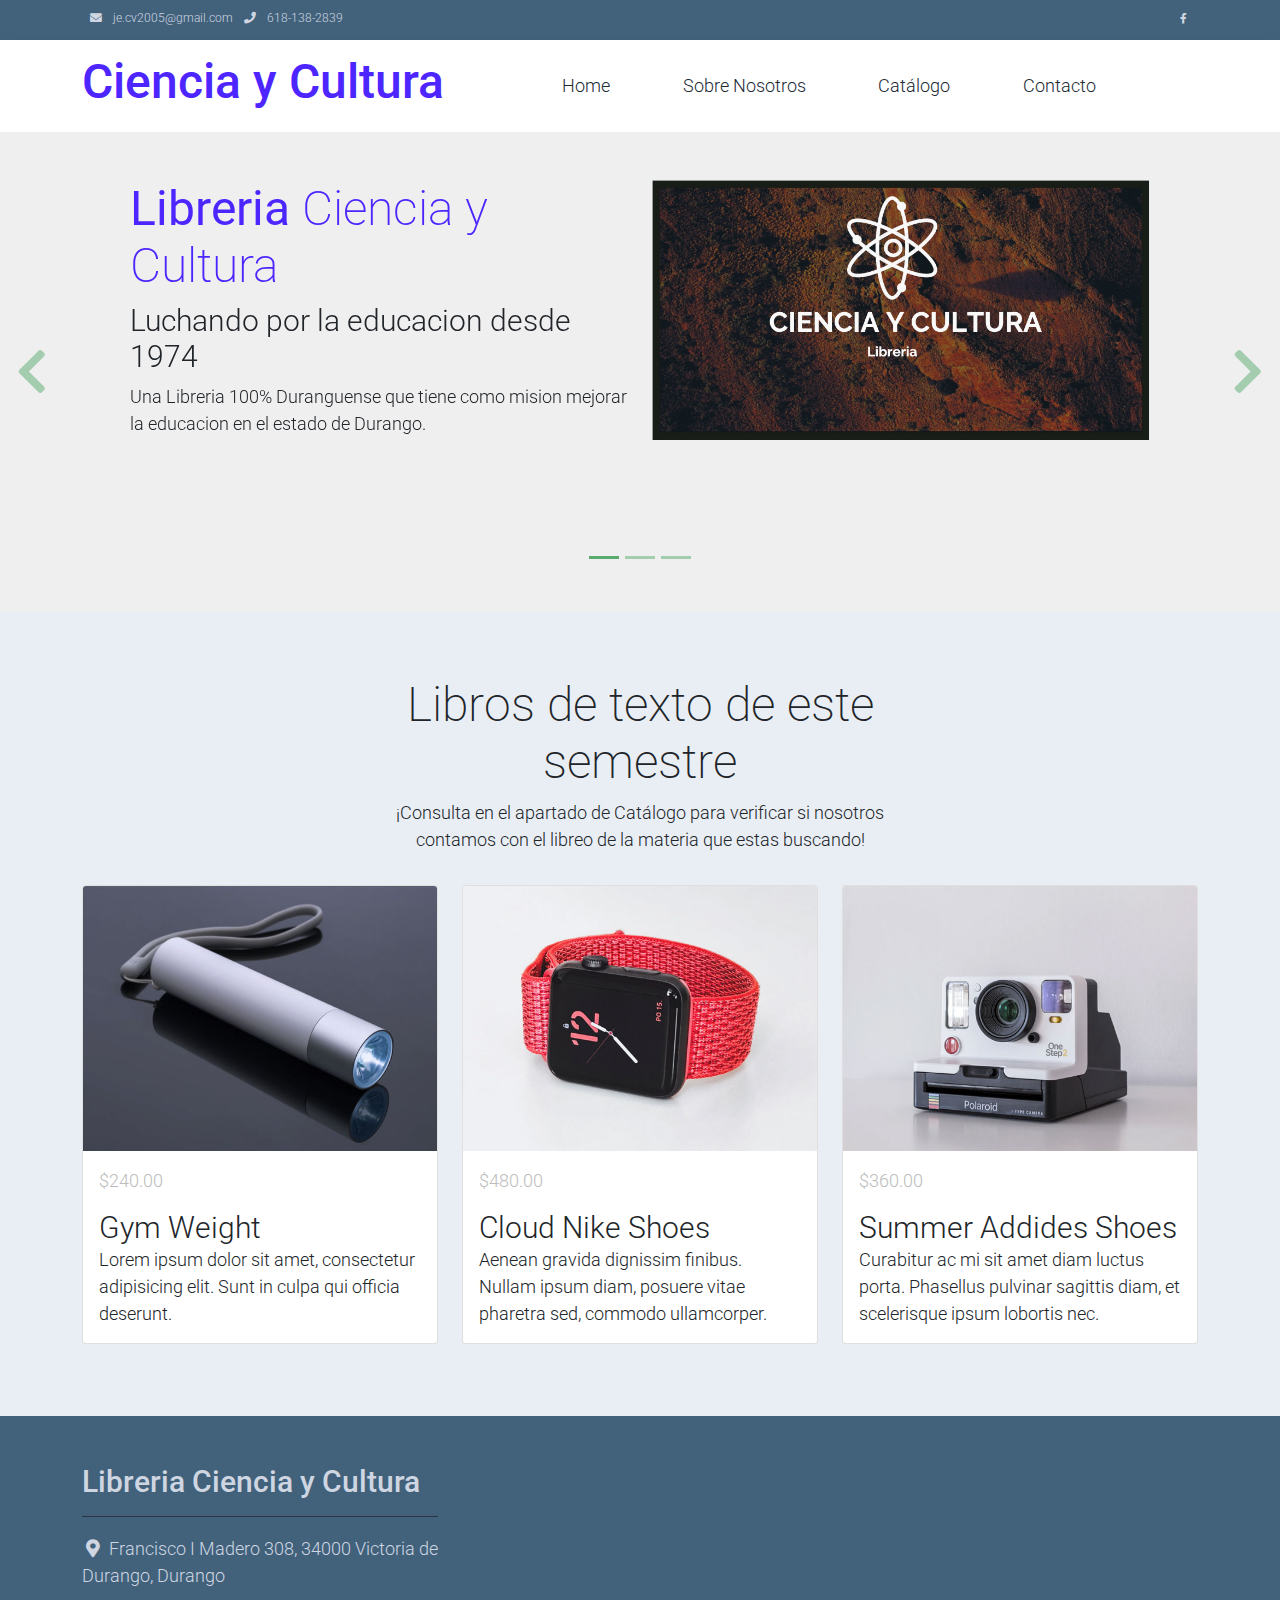
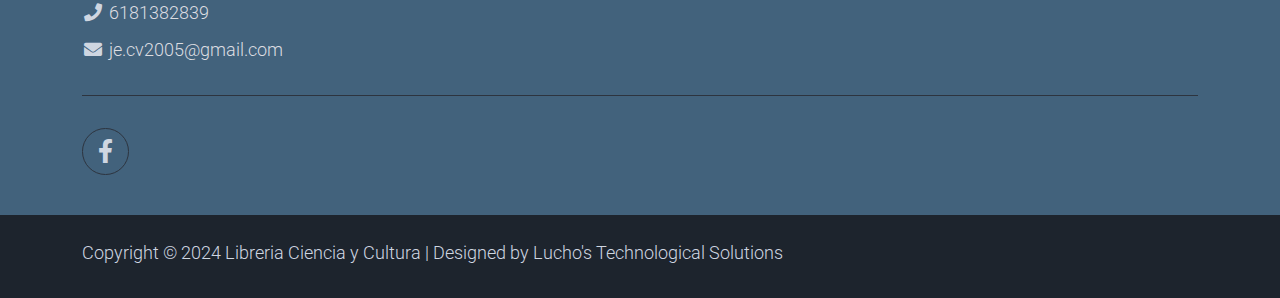
==== index.html @ 6b4a653a "v1" ====
<!DOCTYPE html>
<html lang="en">

<head>
    <title>Libreria Ciencia y Cultura</title>
    <meta charset="utf-8">
    <meta name="viewport" content="width=device-width, initial-scale=1">

   

    <link rel="stylesheet" href="assets/css/bootstrap.min.css">
    <link rel="stylesheet" href="assets/css/templatemo.css">
    <link rel="stylesheet" href="assets/css/custom.css">

    <!-- Load fonts style after rendering the layout styles -->
    <link rel="stylesheet" href="https://fonts.googleapis.com/css2?family=Roboto:wght@100;200;300;400;500;700;900&display=swap">
    <link rel="stylesheet" href="assets/css/fontawesome.min.css">
<!--
    


-->
</head>

<body>
    <!-- Start Top Nav -->
    <nav class="navbar navbar-expand-lg bg-dark navbar-light d-none d-lg-block" id="templatemo_nav_top">
        <div class="container text-light">
            <div class="w-100 d-flex justify-content-between">
                <div>
                    <i class="fa fa-envelope mx-2"></i>
                    <a class="navbar-sm-brand text-light text-decoration-none" href="mailto:je.cv2005@gmail.com">je.cv2005@gmail.com</a>
                    <i class="fa fa-phone mx-2"></i>
                    <a class="navbar-sm-brand text-light text-decoration-none" href="tel:010-020-0340">618-138-2839</a>
                </div>
                <div>
                    <a class="text-light" href="https://www.facebook.com/Libcienciaycultura/" target="_blank" rel="sponsored"><i class="fab fa-facebook-f fa-sm fa-fw me-2"></i></a>
                   
            </div>
        </div>
    </nav>
    <!-- Close Top Nav -->


    <!-- Header -->
    <nav class="navbar navbar-expand-lg navbar-light shadow">
        <div class="container d-flex justify-content-between align-items-center">

            <a class="navbar-brand text-success logo h1 align-self-center" href="index.html">
                Ciencia y Cultura
            </a>

            <button class="navbar-toggler border-0" type="button" data-bs-toggle="collapse" data-bs-target="#templatemo_main_nav" aria-controls="navbarSupportedContent" aria-expanded="false" aria-label="Toggle navigation">
                <span class="navbar-toggler-icon"></span>
            </button>

            <div class="align-self-center collapse navbar-collapse flex-fill  d-lg-flex justify-content-lg-between" id="templatemo_main_nav">
                <div class="flex-fill">
                    <ul class="nav navbar-nav d-flex justify-content-between mx-lg-auto">
                        <li class="nav-item">
                            <a class="nav-link" href="index.html">Home</a>
                        </li>
                        <li class="nav-item">
                            <a class="nav-link" href="about.html">Sobre Nosotros</a>
                        </li>
                        <li class="nav-item">
                            <a class="nav-link" href="shop.html">Catálogo</a>
                        </li>
                        <li class="nav-item">
                            <a class="nav-link" href="contact.html">Contacto</a>
                        </li>
                    </ul>
                </div>
                <div class="navbar align-self-center d-flex">
                    <div class="d-lg-none flex-sm-fill mt-3 mb-4 col-7 col-sm-auto pr-3">
                        <div class="input-group">
                            <input type="text" class="form-control" id="inputMobileSearch" placeholder="Search ...">
                            <div class="input-group-text">
                                <i class="fa fa-fw fa-search"></i>
                            </div>
                        </div>
                    </div>
                   
                   
                </div>
            </div>

        </div>
    </nav>
    <!-- Close Header -->

    <!-- Modal -->
    <div class="modal fade bg-white" id="templatemo_search" tabindex="-1" role="dialog" aria-labelledby="exampleModalLabel" aria-hidden="true">
        <div class="modal-dialog modal-lg" role="document">
            <div class="w-100 pt-1 mb-5 text-right">
                <button type="button" class="btn-close" data-bs-dismiss="modal" aria-label="Close"></button>
            </div>
            <form action="" method="get" class="modal-content modal-body border-0 p-0">
                <div class="input-group mb-2">
                    <input type="text" class="form-control" id="inputModalSearch" name="q" placeholder="Search ...">
                    <button type="submit" class="input-group-text bg-success text-light">
                        <i class="fa fa-fw fa-search text-white"></i>
                    </button>
                </div>
            </form>
        </div>
    </div>



    <!-- Start Banner Hero -->
    <div id="template-mo-zay-hero-carousel" class="carousel slide" data-bs-ride="carousel">
        <ol class="carousel-indicators">
            <li data-bs-target="#template-mo-zay-hero-carousel" data-bs-slide-to="0" class="active"></li>
            <li data-bs-target="#template-mo-zay-hero-carousel" data-bs-slide-to="1"></li>
            <li data-bs-target="#template-mo-zay-hero-carousel" data-bs-slide-to="2"></li>
        </ol>
        <div class="carousel-inner">
            <div class="carousel-item active">
                <div class="container">
                    <div class="row p-5">
                        <div class="mx-auto col-md-8 col-lg-6 order-lg-last">
                            <img class="img-fluid" src="./assets/img/banner_img_01.jpg" alt="">
                        </div>
                        <div class="col-lg-6 mb-0 d-flex align-items-center">
                            <div class="text-align-left align-self-center">
                                <h1 class="h1 text-success"><b>Libreria</b> Ciencia y Cultura</h1>
                                <h3 class="h2">Luchando por la educacion desde 1974</h3>
                                <p>
                                    Una Libreria 100% Duranguense que tiene como mision mejorar la educacion en el estado de Durango.
                                </p>
                            </div>
                        </div>
                    </div>
                </div>
            </div>
            <div class="carousel-item">
                <div class="container">
                    <div class="row p-5">
                        <div class="mx-auto col-md-8 col-lg-6 order-lg-last">
                            <img class="img-fluid" src="./assets/img/imagen35.png" alt="">
                        </div>
                        <div class="col-lg-6 mb-0 d-flex align-items-center">
                            <div class="text-align-left">
                                <h1 class="h1">Distribuidora</h1>
                                <h3 class="h2">Solicita tu material didactico con Nosotros!</h3>
                                <p>
                                    Somos distribuidores de material didáctico, ¡Contacta con nosotros para contarnos lo que necesites!
                                   </p>
                            </div>
                        </div>
                    </div>
                </div>
            </div>
            <div class="carousel-item">
                <div class="container">
                    <div class="row p-5">
                        <div class="mx-auto col-md-8 col-lg-6 order-lg-last">
                            <img class="img-fluid" src="./assets/img/banner_img_03.jpg" height="300" width="200" alt="">
                        </div>
                        <div class="col-lg-6 mb-0 d-flex align-items-center">
                            <div class="text-align-left">
                                <h1 class="h1">Libros de Texto de Preparatoria</h1>
                                <h3 class="h2">Compra tus libros de Texto con nosotros cuando entres a clase</h3>
                                <p>
                                   Libreria Ciencia y Cultura tiene la distribucion de las siguientes escuelas de Durango:

                                </p>
                            </div>
                        </div>
                    </div>
                </div>
            </div>
        </div>
        <a class="carousel-control-prev text-decoration-none w-auto ps-3" href="#template-mo-zay-hero-carousel" role="button" data-bs-slide="prev">
            <i class="fas fa-chevron-left"></i>
        </a>
        <a class="carousel-control-next text-decoration-none w-auto pe-3" href="#template-mo-zay-hero-carousel" role="button" data-bs-slide="next">
            <i class="fas fa-chevron-right"></i>
        </a>
    </div>
    <!-- End Banner Hero -->


    <!-- Start Categories of The Month -->
  

    <!-- Start Featured Product -->
    <section class="bg-light">
        <div class="container py-5">
            <div class="row text-center py-3">
                <div class="col-lg-6 m-auto">
                    <h1 class="h1">Libros de texto de este semestre</h1>
                    <p>
                        ¡Consulta en el apartado de Catálogo para verificar si nosotros contamos con el libreo de la materia que estas buscando!
                    </p>
                </div>
            </div>
            <div class="row">
                <div class="col-12 col-md-4 mb-4">
                    <div class="card h-100">
                        <a>
                            <img src="./assets/img/feature_prod_01.jpg" class="card-img-top" alt="...">
                        </a>
                        <div class="card-body">
                            <ul class="list-unstyled d-flex justify-content-between">
                               
                                <li class="text-muted text-right">$240.00</li>
                            </ul>
                            <a class="h2 text-decoration-none text-dark">Gym Weight</a>
                            <p class="card-text">
                                Lorem ipsum dolor sit amet, consectetur adipisicing elit. Sunt in culpa qui officia deserunt.
                            </p>
                            
                        </div>
                    </div>
                </div>
                <div class="col-12 col-md-4 mb-4">
                    <div class="card h-100">
                        <a >
                            <img src="./assets/img/feature_prod_02.jpg" class="card-img-top" alt="...">
                        </a>
                        <div class="card-body">
                            <ul class="list-unstyled d-flex justify-content-between">
                               
                                <li class="text-muted text-right">$480.00</li>
                            </ul>
                            <a  class="h2 text-decoration-none text-dark">Cloud Nike Shoes</a>
                            <p class="card-text">
                                Aenean gravida dignissim finibus. Nullam ipsum diam, posuere vitae pharetra sed, commodo ullamcorper.
                            </p>
                          
                        </div>
                    </div>
                </div>
                <div class="col-12 col-md-4 mb-4">
                    <div class="card h-100">
                        <a >
                            <img src="./assets/img/feature_prod_03.jpg" class="card-img-top" alt="...">
                        </a>
                        <div class="card-body">
                            <ul class="list-unstyled d-flex justify-content-between">
                               
                                <li class="text-muted text-right">$360.00</li>
                            </ul>
                            <a  class="h2 text-decoration-none text-dark">Summer Addides Shoes</a>
                            <p class="card-text">
                                Curabitur ac mi sit amet diam luctus porta. Phasellus pulvinar sagittis diam, et scelerisque ipsum lobortis nec.
                            </p>
                            
                        </div>
                    </div>
                </div>
            </div>
        </div>
    </section>
    <!-- End Featured Product -->


    <!-- Start Footer -->
    <footer class="bg-dark" id="tempaltemo_footer">
        <div class="container">
            <div class="row">

                <div class="col-md-4 pt-5">
                    <h2 class="h2 text-light border-bottom pb-3 border-light logo">Libreria Ciencia y Cultura</h2>
                    <ul class="list-unstyled text-light footer-link-list">
                        <li>
                            <i class="fas fa-map-marker-alt fa-fw"></i>
                            Francisco I Madero 308, 34000 Victoria de Durango, Durango
                        </li>
                        <li>
                            <i class="fa fa-phone fa-fw"></i>
                            <a class="text-decoration-none" href="tel:6181382839">6181382839</a>
                        </li>
                        <li>
                            <i class="fa fa-envelope fa-fw"></i>
                            <a class="text-decoration-none" href="mailto:je.cv2005@gmail.com">je.cv2005@gmail.com</a>
                        </li>
                    </ul>
                </div>

                

            </div>

            <div class="row text-light mb-4">
                <div class="col-12 mb-3">
                    <div class="w-100 my-3 border-top border-light"></div>
                </div>
                <div class="col-auto me-auto">
                    <ul class="list-inline text-left footer-icons">
                        <li class="list-inline-item border border-light rounded-circle text-center">
                            <a class="text-light text-decoration-none" target="_blank" href="https://www.facebook.com/Libcienciaycultura/"><i class="fab fa-facebook-f fa-lg fa-fw"></i></a>
                        </li>
                        
                        
                       
                    </ul>
                </div>
                
            </div>
        </div>

        <div class="w-100 bg-black py-3">
            <div class="container">
                <div class="row pt-2">
                    <div class="col-12">
                        <p class="text-left text-light">
                            Copyright &copy; 2024 Libreria Ciencia y Cultura 
                            | Designed by Lucho's Technological Solutions
                        </p>
                    </div>
                </div>
            </div>
        </div>

    </footer>
    <!-- End Footer -->

    <!-- Start Script -->
    <script src="assets/js/jquery-1.11.0.min.js"></script>
    <script src="assets/js/jquery-migrate-1.2.1.min.js"></script>
    <script src="assets/js/bootstrap.bundle.min.js"></script>
    <script src="assets/js/templatemo.js"></script>
    <script src="assets/js/custom.js"></script>
    <!-- End Script -->
</body>

</html>
---- assets/css/templatemo.css ----
/*

TemplateMo 559 Zay Shop

https://templatemo.com/tm-559-zay-shop

---------------------------------------------
Table of contents
------------------------------------------------
1. Typography
2. General
3. Nav
4. Hero Carousel
5. Accordion
6. Shop
7. Product
8. Carousel Hero
9. Carousel Brand
10. Services
11. Contact map
12. Footer
13. Small devices (landscape phones, 576px and up)
14. Medium devices (tablets, 768px and up)
15. Large devices (desktops, 992px and up)
16. Extra large devices (large desktops, 1200px and up)
--------------------------------------------- */




/* Typography */
body, ul, li, p, a, label, input, div {
  font-family: 'Roboto', sans-serif;
  font-size: 18px !important;
  font-weight: 300 !important;
}
.h1 {
  font-family: 'Roboto', sans-serif;
  font-size: 48px !important;
  font-weight: 200 !important;
}
.h2 {
  font-family: 'Roboto', sans-serif;
  font-size: 30px !important;
  font-weight: 300;
}
.h3 {
  font-family: 'Roboto', sans-serif;
  font-size: 22px !important;
}
/* General */
.logo { font-weight: 500 !important;}
.text-warning {  color: #ede861 !important;}
.text-muted { color: #bcbcbc !important;}
.text-success { color: #4d25ff !important;}
.text-light { color: #cfd6e1 !important;}
.bg-dark { background-color: #42627c !important;}
.bg-light { background-color: #e9eef5 !important;}
.bg-black { background-color: #1d242d !important;}
.bg-success { background-color: #59ab6e !important;}
.btn-success {
  background-color: #59ab6e !important;
  border-color: #56ae6c !important;
}
.pagination .page-link:hover {color: #000;}
.pagination .page-link:hover, .pagination .page-link.active {
  background-color: #69bb7e;
  color: #fff;
}
/* Nav */
#templatemo_nav_top { min-height: 40px;}
#templatemo_nav_top * { font-size: .9em !important;}
#templatemo_main_nav a { color: #212934;}
#templatemo_main_nav a:hover { color: #69bb7e;}
#templatemo_main_nav .navbar .nav-icon { margin-right: 20px;}

/* Hero Carousel */
#template-mo-zay-hero-carousel { background: #efefef !important;}
/* Accordion */
.templatemo-accordion a { color: #000;}
.templatemo-accordion a:hover { color: #333d4a;}
/* Shop */
.shop-top-menu a:hover { color: #69bb7e !important;}
/* Product */
.product-wap { box-shadow: 0px 5px 10px 0px rgba(0, 0, 0, 0.10);}
.product-wap .product-color-dot.color-dot-red { background:#f71515;}
.product-wap .product-color-dot.color-dot-blue { background:#6db4fe;}
.product-wap .product-color-dot.color-dot-black { background:#000000;}
.product-wap .product-color-dot.color-dot-light { background:#e0e0e0;}
.product-wap .product-color-dot.color-dot-green { background:#0bff7e;}
.card.product-wap .card .product-overlay {
  background: rgba(0,0,0,.2);
  visibility: hidden;
  opacity: 0;
  transition: .3s;
}
.card.product-wap:hover .card .product-overlay {
  visibility: visible;
  opacity: 1;
}
.card.product-wap a { color: #000;}
#carousel-related-product .slick-slide:focus { outline: none !important;}
#carousel-related-product .slick-dots li button:before {
  font-size: 15px;
  margin-top: 20px;
}
/* Brand */
.brand-img {
  filter: grayscale(100%);
  opacity: 0.5;
  transition: .5s;
}
.brand-img:hover {
  filter: grayscale(0%);
  opacity: 1;
}
/* Carousel Hero */
#template-mo-zay-hero-carousel .carousel-indicators li {
  margin-top: -50px;
  background-color: #59ab6e;
}
#template-mo-zay-hero-carousel .carousel-control-next i,
#template-mo-zay-hero-carousel .carousel-control-prev i {
  color: #59ab6e !important;
  font-size: 2.8em !important;
}
/* Carousel Brand */
.tempaltemo-carousel .h1 {
  font-size: .5em !important;
  color: #000 !important;
}
/* Services */
.services-icon-wap {transition: .3s;}
.services-icon-wap:hover, .services-icon-wap:hover i {color: #fff;}
.services-icon-wap:hover {background: #69bb7e;}
/* Contact map */
.leaflet-control a, .leaflet-control { font-size: 10px !important;}
.form-control { border: 1px solid #e8e8e8;}
/* Footer */
#tempaltemo_footer a { color: #dcdde1;}
#tempaltemo_footer a:hover { color: #68bb7d;}
#tempaltemo_footer ul.footer-link-list li { padding-top: 10px;}
#tempaltemo_footer ul.footer-icons li {
  width: 2.6em;
  height: 2.6em;
  line-height: 2.6em;
}
#tempaltemo_footer ul.footer-icons li:hover {
  background-color: #cfd6e1;
  transition: .5s;
}
#tempaltemo_footer ul.footer-icons li:hover i {
  color: #212934;
  transition: .5s;
}
#tempaltemo_footer .border-light { border-color: #2d343f !important;}
/*
// Extra small devices (portrait phones, less than 576px)
// No media query since this is the default in Bootstrap
*/
/* Small devices (landscape phones, 576px and up)*/
.product-wap .h3, .product-wap li, .product-wap i, .product-wap p {
  font-size: 12px !important;
}
.product-wap .product-color-dot {
  width: 6px;
  height: 6px;
}

@media (min-width: 576px) {
  .tempaltemo-carousel .h1 { font-size: 1em !important;}
}

/*// Medium devices (tablets, 768px and up)*/
@media (min-width: 768px) {
  #templatemo_main_nav .navbar-nav {max-width: 450px;}
 }

/* Large devices (desktops, 992px and up)*/
@media (min-width: 992px) {
  #templatemo_main_nav .navbar-nav {max-width: 550px;}
  #template-mo-zay-hero-carousel .carousel-item {min-height: 30rem !important;}
  .product-wap .h3, .product-wap li, .product-wap i, .product-wap p {font-size: 18px !important;}
  .product-wap .product-color-dot {
    width: 12px;
    height: 12px;
  }
}

/* Extra large devices (large desktops, 1200px and up)*/
@media (min-width: 1200px) {}
---- assets/css/custom.css ----
/*
Custom Css
*/
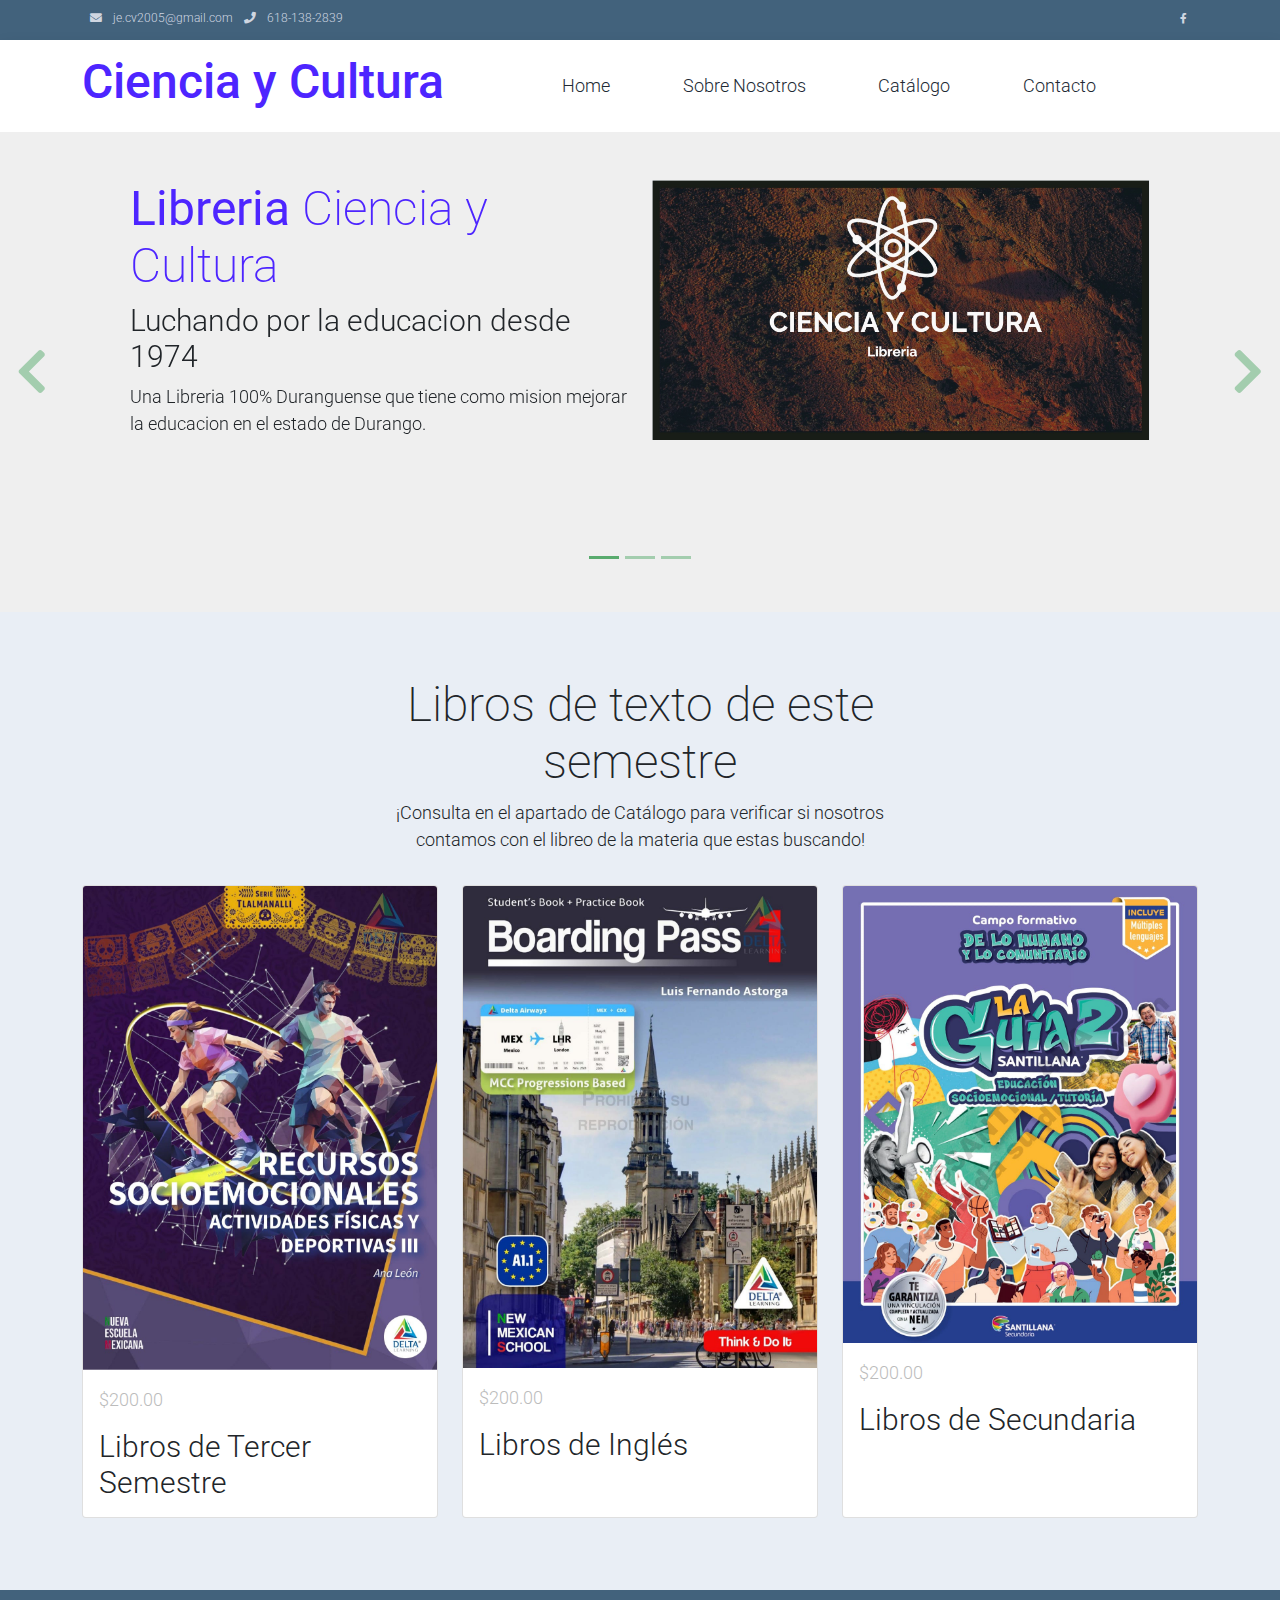
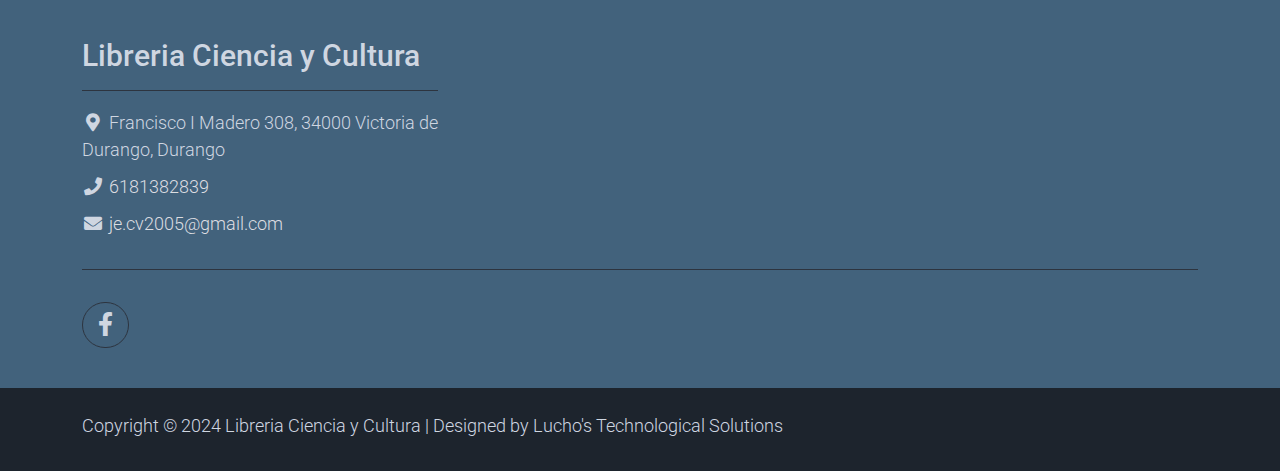
==== commit 6798632e: "vsemifinal" ====
--- a/index.html
+++ b/index.html
@@ -1,5 +1,5 @@
 <!DOCTYPE html>
-<html lang="en">
+<html lang="es">
 
 <head>
     <title>Libreria Ciencia y Cultura</title>
@@ -64,7 +64,7 @@
                             <a class="nav-link" href="about.html">Sobre Nosotros</a>
                         </li>
                         <li class="nav-item">
-                            <a class="nav-link" href="shop.html">Catálogo</a>
+                            <a class="nav-link" href="libros_prepa.html">Catálogo</a>
                         </li>
                         <li class="nav-item">
                             <a class="nav-link" href="contact.html">Contacto</a>
@@ -200,16 +200,16 @@
                 <div class="col-12 col-md-4 mb-4">
                     <div class="card h-100">
                         <a>
-                            <img src="./assets/img/feature_prod_01.jpg" class="card-img-top" alt="...">
+                            <img src="./assets/img/prepa_1.jpeg" class="card-img-top" alt="...">
                         </a>
                         <div class="card-body">
                             <ul class="list-unstyled d-flex justify-content-between">
                                
-                                <li class="text-muted text-right">$240.00</li>
+                                <li class="text-muted text-right">$200.00</li>
                             </ul>
-                            <a class="h2 text-decoration-none text-dark">Gym Weight</a>
+                            <a class="h2 text-decoration-none text-dark">Libros de Tercer Semestre</a>
                             <p class="card-text">
-                                Lorem ipsum dolor sit amet, consectetur adipisicing elit. Sunt in culpa qui officia deserunt.
+                                
                             </p>
                             
                         </div>
@@ -218,16 +218,15 @@
                 <div class="col-12 col-md-4 mb-4">
                     <div class="card h-100">
                         <a >
-                            <img src="./assets/img/feature_prod_02.jpg" class="card-img-top" alt="...">
+                            <img src="./assets/img/prepa_9.jpeg" class="card-img-top" alt="...">
                         </a>
                         <div class="card-body">
                             <ul class="list-unstyled d-flex justify-content-between">
                                
-                                <li class="text-muted text-right">$480.00</li>
+                                <li class="text-muted text-right">$200.00</li>
                             </ul>
-                            <a  class="h2 text-decoration-none text-dark">Cloud Nike Shoes</a>
+                            <a  class="h2 text-decoration-none text-dark">Libros de Inglés</a>
                             <p class="card-text">
-                                Aenean gravida dignissim finibus. Nullam ipsum diam, posuere vitae pharetra sed, commodo ullamcorper.
                             </p>
                           
                         </div>
@@ -236,16 +235,15 @@
                 <div class="col-12 col-md-4 mb-4">
                     <div class="card h-100">
                         <a >
-                            <img src="./assets/img/feature_prod_03.jpg" class="card-img-top" alt="...">
+                            <img src="./assets/img/sec_3.jpeg" class="card-img-top" alt="...">
                         </a>
                         <div class="card-body">
                             <ul class="list-unstyled d-flex justify-content-between">
                                
-                                <li class="text-muted text-right">$360.00</li>
+                                <li class="text-muted text-right">$200.00</li>
                             </ul>
-                            <a  class="h2 text-decoration-none text-dark">Summer Addides Shoes</a>
+                            <a  class="h2 text-decoration-none text-dark">Libros de Secundaria</a>
                             <p class="card-text">
-                                Curabitur ac mi sit amet diam luctus porta. Phasellus pulvinar sagittis diam, et scelerisque ipsum lobortis nec.
                             </p>
                             
                         </div>
